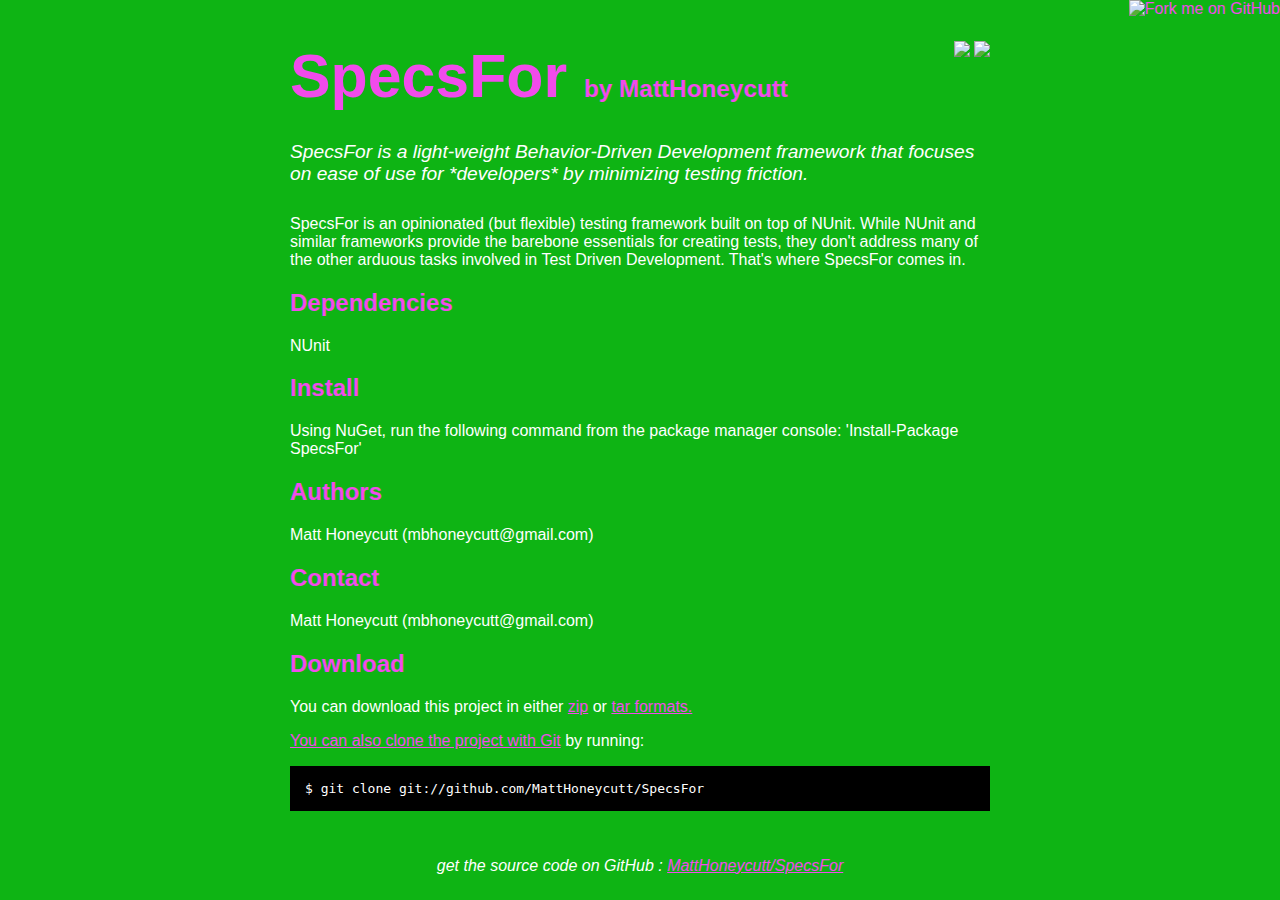
==== index.html @ e89b22e9 "Created gh-pages branch via GitHub" ====
<!DOCTYPE html>
<html>
<head>
  <meta charset='utf-8'>

  <title>MattHoneycutt/SpecsFor @ GitHub</title>

  <style type="text/css">
    body {
      margin-top: 1.0em;
      background-color: #0eb414;
      font-family: Helvetica, Arial, FreeSans, san-serif;
      color: #ffffff;
    }
    #container {
      margin: 0 auto;
      width: 700px;
    }
    h1 { font-size: 3.8em; color: #f14beb; margin-bottom: 3px; }
    h1 .small { font-size: 0.4em; }
    h1 a { text-decoration: none }
    h2 { font-size: 1.5em; color: #f14beb; }
    h3 { text-align: center; color: #f14beb; }
    a { color: #f14beb; }
    .description { font-size: 1.2em; margin-bottom: 30px; margin-top: 30px; font-style: italic;}
    .download { float: right; }
    pre { background: #000; color: #fff; padding: 15px;}
    hr { border: 0; width: 80%; border-bottom: 1px solid #aaa}
    .footer { text-align:center; padding-top:30px; font-style: italic; }
  </style>
</head>

<body>
  <a href="https://github.com/MattHoneycutt/SpecsFor"><img style="position: absolute; top: 0; right: 0; border: 0;" src="http://s3.amazonaws.com/github/ribbons/forkme_right_darkblue_121621.png" alt="Fork me on GitHub" /></a>

  <div id="container">

    <div class="download">
      <a href="https://github.com/MattHoneycutt/SpecsFor/zipball/master">
        <img border="0" width="90" src="https://github.com/images/modules/download/zip.png"></a>
      <a href="https://github.com/MattHoneycutt/SpecsFor/tarball/master">
        <img border="0" width="90" src="https://github.com/images/modules/download/tar.png"></a>
    </div>

    <h1><a href="https://github.com/MattHoneycutt/SpecsFor">SpecsFor</a>
      <span class="small">by <a href="https://github.com/MattHoneycutt">MattHoneycutt</a></span></h1>

    <div class="description">
      SpecsFor is a light-weight Behavior-Driven Development framework that focuses on ease of use for *developers* by minimizing testing friction.
    </div>

    
      <p>SpecsFor is an opinionated (but flexible) testing framework built on top of NUnit.  While NUnit and similar frameworks provide the barebone essentials for creating tests, they don't address many of the other arduous tasks involved in Test Driven Development.  That's where SpecsFor comes in. </p>
    

    
      <h2>Dependencies</h2>
      <p>NUnit</p>
    

    
      <h2>Install</h2>
      <p>Using NuGet, run the following command from the package manager console: 'Install-Package SpecsFor'</p>
    

    

    
      <h2>Authors</h2>
      <p>Matt Honeycutt (mbhoneycutt@gmail.com)<br/>      </p>
    

    
      <h2>Contact</h2>
      <p>Matt Honeycutt (mbhoneycutt@gmail.com)<br/>      </p>
    

    <h2>Download</h2>
    <p>
      You can download this project in either
      <a href="https://github.com/MattHoneycutt/SpecsFor/zipball/master">zip</a> or
      <a href="https://github.com/MattHoneycutt/SpecsFor/tarball/master">tar formats.
    </p>
    <p>You can also clone the project with <a href="http://git-scm.com">Git</a>
      by running:
      <pre>$ git clone git://github.com/MattHoneycutt/SpecsFor</pre>
    </p>

    <div class="footer">
      get the source code on GitHub : <a href="https://github.com/MattHoneycutt/SpecsFor">MattHoneycutt/SpecsFor</a>
    </div>

  </div>

</body>
</html>
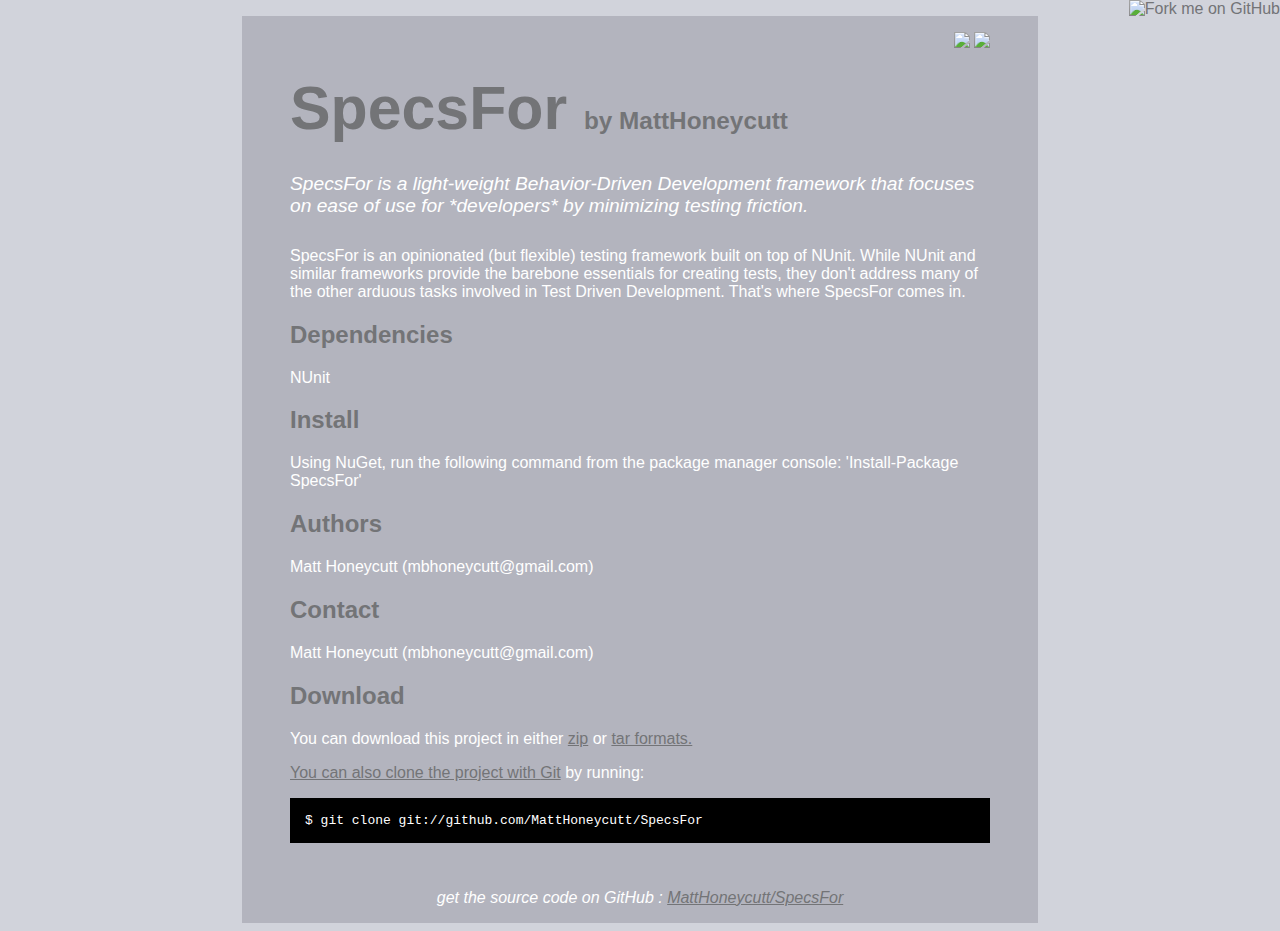
==== commit a25a5e56: "Fixed up some of the colors." ====
--- a/index.html
+++ b/index.html
@@ -8,20 +8,22 @@
   <style type="text/css">
     body {
       margin-top: 1.0em;
-      background-color: #0eb414;
+      background-color: #D1D3DB;
       font-family: Helvetica, Arial, FreeSans, san-serif;
       color: #ffffff;
     }
     #container {
       margin: 0 auto;
       width: 700px;
+	  background-color: #B3B4BE;
+	  padding: 1em 3em;
     }
-    h1 { font-size: 3.8em; color: #f14beb; margin-bottom: 3px; }
+    h1 { font-size: 3.8em; color: #737477; margin-bottom: 3px; }
     h1 .small { font-size: 0.4em; }
     h1 a { text-decoration: none }
-    h2 { font-size: 1.5em; color: #f14beb; }
-    h3 { text-align: center; color: #f14beb; }
-    a { color: #f14beb; }
+    h2 { font-size: 1.5em; color: #737477; }
+    h3 { text-align: center; color: #737477; }
+    a { color: #737477; }
     .description { font-size: 1.2em; margin-bottom: 30px; margin-top: 30px; font-style: italic;}
     .download { float: right; }
     pre { background: #000; color: #fff; padding: 15px;}
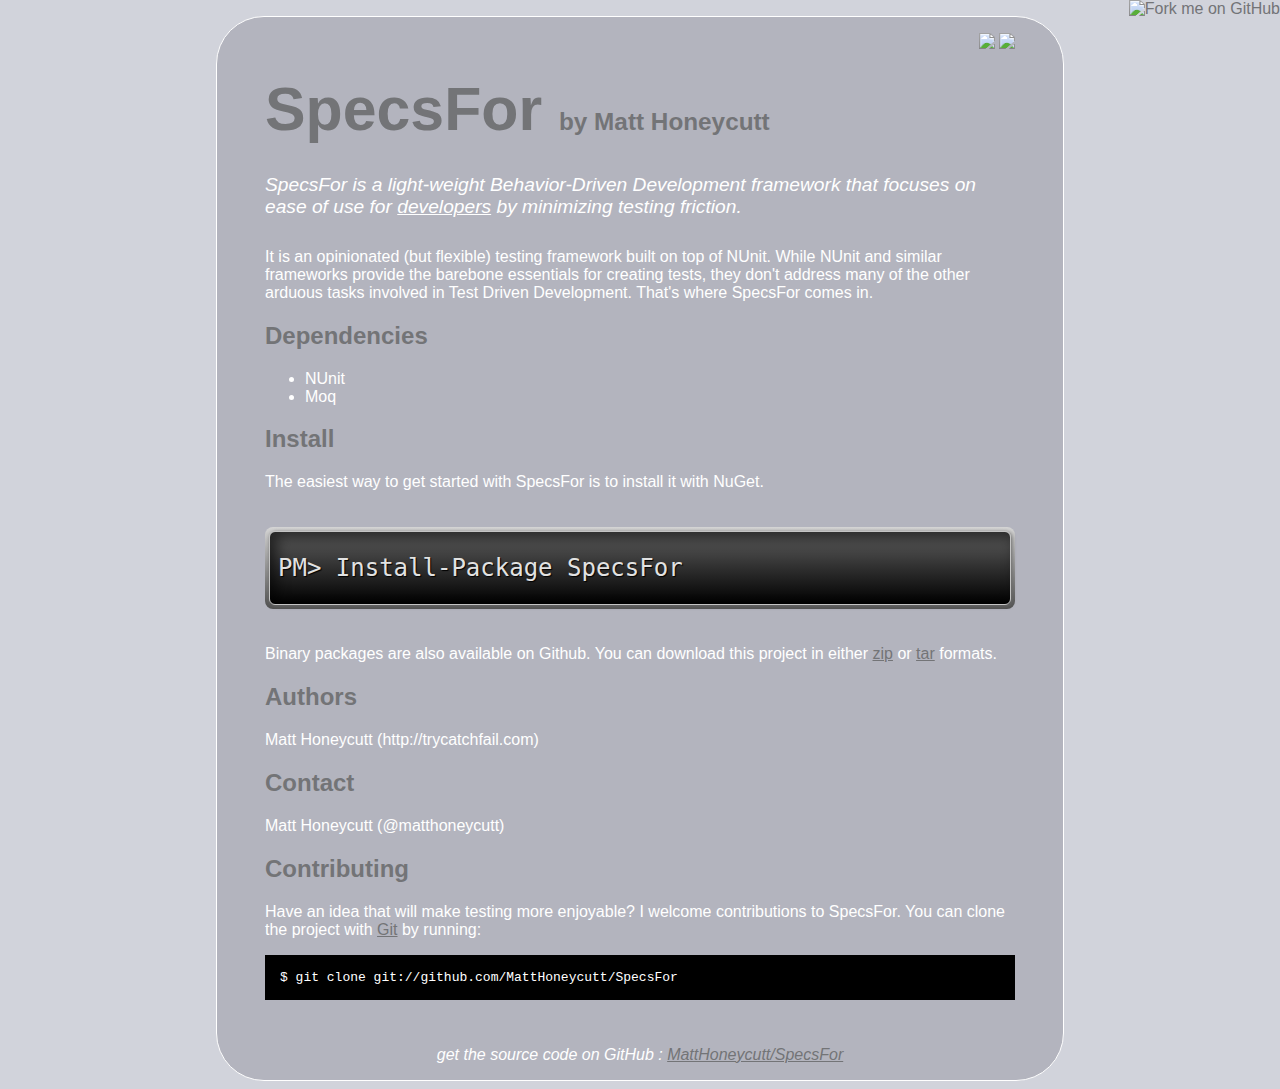
==== commit 06ed05dc: "Cleaned up the page." ====
--- a/index.html
+++ b/index.html
@@ -3,7 +3,7 @@
 <head>
   <meta charset='utf-8'>
 
-  <title>MattHoneycutt/SpecsFor @ GitHub</title>
+  <title>SpecsFor - Simple, painless Behavior-Driven Development for .NET</title>
 
   <style type="text/css">
     body {
@@ -14,9 +14,11 @@
     }
     #container {
       margin: 0 auto;
-      width: 700px;
+      width: 750px;
 	  background-color: #B3B4BE;
 	  padding: 1em 3em;
+	  border: 1px solid #FFF;
+	  border-radius: 3em;
     }
     h1 { font-size: 3.8em; color: #737477; margin-bottom: 3px; }
     h1 .small { font-size: 0.4em; }
@@ -29,7 +31,44 @@
     pre { background: #000; color: #fff; padding: 15px;}
     hr { border: 0; width: 80%; border-bottom: 1px solid #aaa}
     .footer { text-align:center; padding-top:30px; font-style: italic; }
-  </style>
+	
+	.commandWrapper {
+		background: #D6D6D6;
+		border: 0px solid white;
+		padding: 4px;
+		margin: 36px 0;
+		filter: progid:DXImageTransform.Microsoft.Gradient(GradientType=0, startColorstr='#d6d6d6', endColorstr='#505050');
+		background: -webkit-gradient(linear, 0 0, 0 100%, from(#D6D6D6), to(#505050));
+		background: -moz-linear-gradient(top, #D6D6D6, #505050);
+		border-radius: 8px;
+		-webkit-border-radius: 8px;
+		-moz-border-radius: 8px;
+	}
+
+	.commandPrompt {
+		background: black;
+		border: 1px solid #C4C4C4;
+		text-shadow: 1px 1px 1px rgba(0, 0, 0, 1.0);
+		filter: progid:DXImageTransform.Microsoft.Gradient(GradientType=0, startColorstr='#5e5e5e', endColorstr='#000');
+		background: -webkit-gradient(linear, 0 0, 0 100%, from(#5E5E5E), to(black));
+		background: -moz-linear-gradient(top, #5E5E5E, black);
+		box-shadow: inset 6px 6px 14px rgba(0, 0, 0, 0.6), 1px 1px 4px rgba(102, 102, 102, 1.0);
+		-webkit-box-shadow: inset 6px 6px 14px rgba(0, 0, 0, 0.6), 1px 1px 4px rgba(102, 102, 102, 1.0);
+		-moz-box-shadow: inset 6px 6px 14px rgba(0, 0, 0, 0.6), 1px 1px 4px rgba(102, 102, 102, 1.0);
+		border-radius: 6px;
+		-webkit-border-radius: 6px;
+		-moz-border-radius: 6px;
+	}
+
+	.command {
+		color: #72EB18;
+		color: #E2E2E2;
+		font-family: Consolas, "Andale Mono WT", "Andale Mono", "Lucida Console", "Lucida Sans Typewriter", "DejaVu Sans Mono", "Bitstream Vera Sans Mono", "Liberation Mono", "Nimbus Mono L", Monaco, "Courier New", Courier, monospace;
+		font-size: 24px;
+		line-height: 24px;
+		margin: 24px 8px;
+	}	
+	</style>
 </head>
 
 <body>
@@ -45,47 +84,53 @@
     </div>
 
     <h1><a href="https://github.com/MattHoneycutt/SpecsFor">SpecsFor</a>
-      <span class="small">by <a href="https://github.com/MattHoneycutt">MattHoneycutt</a></span></h1>
+      <span class="small">by <a href="https://github.com/MattHoneycutt">Matt Honeycutt</a></span></h1>
 
     <div class="description">
-      SpecsFor is a light-weight Behavior-Driven Development framework that focuses on ease of use for *developers* by minimizing testing friction.
+      SpecsFor is a light-weight Behavior-Driven Development framework that focuses on ease of use for <u>developers</u> by minimizing testing friction.
     </div>
 
     
-      <p>SpecsFor is an opinionated (but flexible) testing framework built on top of NUnit.  While NUnit and similar frameworks provide the barebone essentials for creating tests, they don't address many of the other arduous tasks involved in Test Driven Development.  That's where SpecsFor comes in. </p>
+      <p>It is an opinionated (but flexible) testing framework built on top of NUnit.  While NUnit and similar frameworks provide the barebone essentials for creating tests, they don't address many of the other arduous tasks involved in Test Driven Development.  That's where SpecsFor comes in. </p>
     
 
     
       <h2>Dependencies</h2>
-      <p>NUnit</p>
+      <ul>
+		<li>NUnit</li>
+		<li>Moq</li>
+	  </ul>
     
 
     
       <h2>Install</h2>
-      <p>Using NuGet, run the following command from the package manager console: 'Install-Package SpecsFor'</p>
-    
+      <p>The easiest way to get started with SpecsFor is to install it with NuGet.</p>
 
-    
+		<div class="commandWrapper">
+			<div class="commandPrompt">
+				<p class="command">PM&gt; Install-Package SpecsFor</p>
+			</div>
+		</div>    
+
+    <p>Binary packages are also available on Github.  You can download this project in either
+      <a href="https://github.com/MattHoneycutt/SpecsFor/zipball/master">zip</a> or
+      <a href="https://github.com/MattHoneycutt/SpecsFor/tarball/master">tar</a> formats.
+    </p>
 
     
       <h2>Authors</h2>
-      <p>Matt Honeycutt (mbhoneycutt@gmail.com)+      <p>Matt Honeycutt (http://trycatchfail.com) <br/>      </p>
     
 
     
       <h2>Contact</h2>
-      <p>Matt Honeycutt (mbhoneycutt@gmail.com)+      <p>Matt Honeycutt (@matthoneycutt) <br/>      </p>
     
 
-    <h2>Download</h2>
-    <p>
-      You can download this project in either
-      <a href="https://github.com/MattHoneycutt/SpecsFor/zipball/master">zip</a> or
-      <a href="https://github.com/MattHoneycutt/SpecsFor/tarball/master">tar formats.
-    </p>
-    <p>You can also clone the project with <a href="http://git-scm.com">Git</a>
+    <h2>Contributing</h2>
+    <p>Have an idea that will make testing more enjoyable?  I welcome contributions to SpecsFor. You can clone the project with <a href="http://git-scm.com">Git</a>
       by running:
       <pre>$ git clone git://github.com/MattHoneycutt/SpecsFor</pre>
     </p>
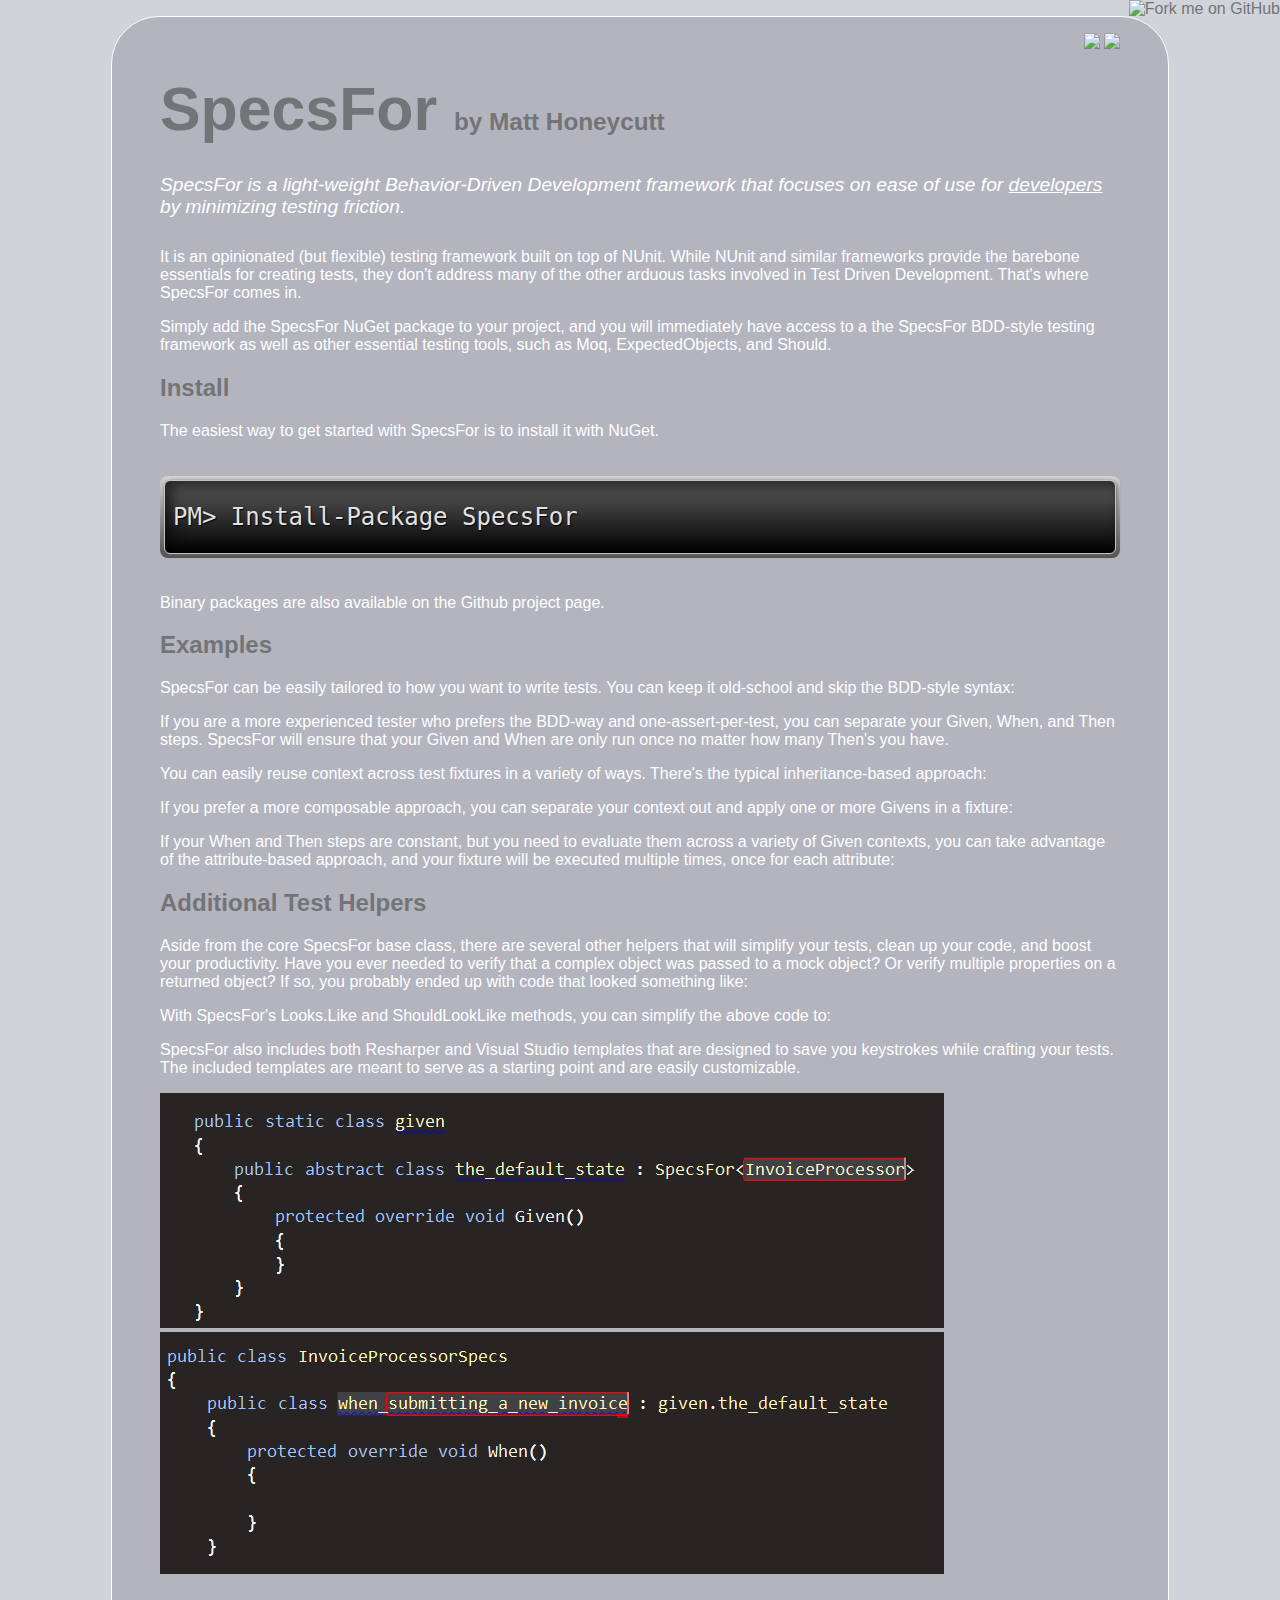
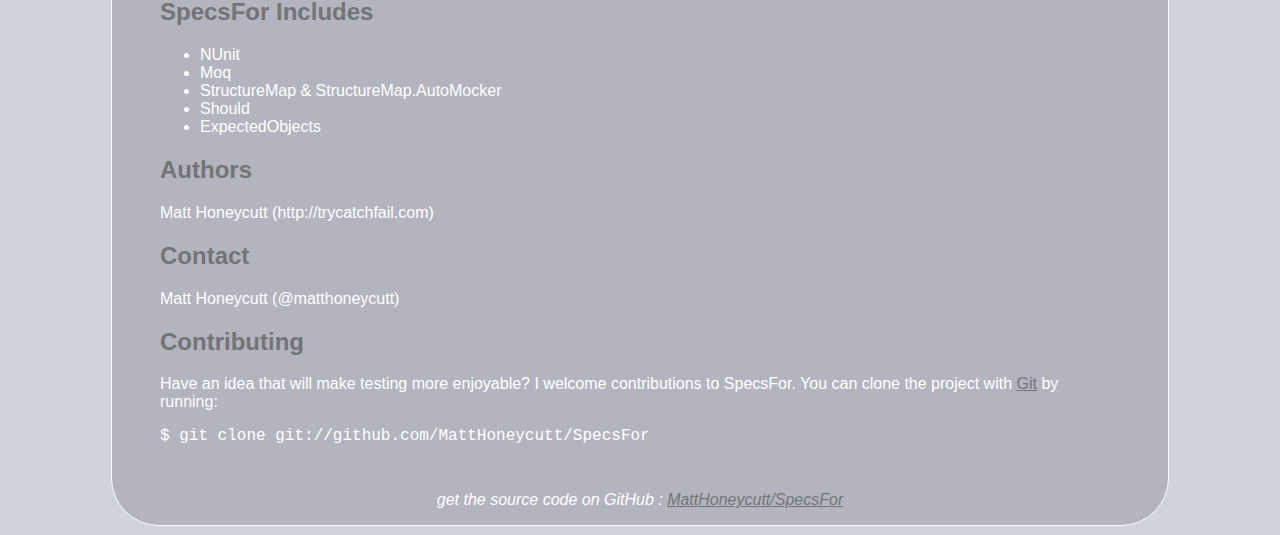
==== commit 3a2a5f6c: "Improved the home page." ====
--- a/index.html
+++ b/index.html
@@ -1,145 +1,137 @@
-<!DOCTYPE html>
-<html>
-<head>
-  <meta charset='utf-8'>
-
-  <title>SpecsFor - Simple, painless Behavior-Driven Development for .NET</title>
-
-  <style type="text/css">
-    body {
-      margin-top: 1.0em;
-      background-color: #D1D3DB;
-      font-family: Helvetica, Arial, FreeSans, san-serif;
-      color: #ffffff;
-    }
-    #container {
-      margin: 0 auto;
-      width: 750px;
-	  background-color: #B3B4BE;
-	  padding: 1em 3em;
-	  border: 1px solid #FFF;
-	  border-radius: 3em;
-    }
-    h1 { font-size: 3.8em; color: #737477; margin-bottom: 3px; }
-    h1 .small { font-size: 0.4em; }
-    h1 a { text-decoration: none }
-    h2 { font-size: 1.5em; color: #737477; }
-    h3 { text-align: center; color: #737477; }
-    a { color: #737477; }
-    .description { font-size: 1.2em; margin-bottom: 30px; margin-top: 30px; font-style: italic;}
-    .download { float: right; }
-    pre { background: #000; color: #fff; padding: 15px;}
-    hr { border: 0; width: 80%; border-bottom: 1px solid #aaa}
-    .footer { text-align:center; padding-top:30px; font-style: italic; }
-	
-	.commandWrapper {
-		background: #D6D6D6;
-		border: 0px solid white;
-		padding: 4px;
-		margin: 36px 0;
-		filter: progid:DXImageTransform.Microsoft.Gradient(GradientType=0, startColorstr='#d6d6d6', endColorstr='#505050');
-		background: -webkit-gradient(linear, 0 0, 0 100%, from(#D6D6D6), to(#505050));
-		background: -moz-linear-gradient(top, #D6D6D6, #505050);
-		border-radius: 8px;
-		-webkit-border-radius: 8px;
-		-moz-border-radius: 8px;
-	}
-
-	.commandPrompt {
-		background: black;
-		border: 1px solid #C4C4C4;
-		text-shadow: 1px 1px 1px rgba(0, 0, 0, 1.0);
-		filter: progid:DXImageTransform.Microsoft.Gradient(GradientType=0, startColorstr='#5e5e5e', endColorstr='#000');
-		background: -webkit-gradient(linear, 0 0, 0 100%, from(#5E5E5E), to(black));
-		background: -moz-linear-gradient(top, #5E5E5E, black);
-		box-shadow: inset 6px 6px 14px rgba(0, 0, 0, 0.6), 1px 1px 4px rgba(102, 102, 102, 1.0);
-		-webkit-box-shadow: inset 6px 6px 14px rgba(0, 0, 0, 0.6), 1px 1px 4px rgba(102, 102, 102, 1.0);
-		-moz-box-shadow: inset 6px 6px 14px rgba(0, 0, 0, 0.6), 1px 1px 4px rgba(102, 102, 102, 1.0);
-		border-radius: 6px;
-		-webkit-border-radius: 6px;
-		-moz-border-radius: 6px;
-	}
-
-	.command {
-		color: #72EB18;
-		color: #E2E2E2;
-		font-family: Consolas, "Andale Mono WT", "Andale Mono", "Lucida Console", "Lucida Sans Typewriter", "DejaVu Sans Mono", "Bitstream Vera Sans Mono", "Liberation Mono", "Nimbus Mono L", Monaco, "Courier New", Courier, monospace;
-		font-size: 24px;
-		line-height: 24px;
-		margin: 24px 8px;
-	}	
-	</style>
-</head>
-
-<body>
-  <a href="https://github.com/MattHoneycutt/SpecsFor"><img style="position: absolute; top: 0; right: 0; border: 0;" src="http://s3.amazonaws.com/github/ribbons/forkme_right_darkblue_121621.png" alt="Fork me on GitHub" /></a>
-
-  <div id="container">
-
-    <div class="download">
-      <a href="https://github.com/MattHoneycutt/SpecsFor/zipball/master">
-        <img border="0" width="90" src="https://github.com/images/modules/download/zip.png"></a>
-      <a href="https://github.com/MattHoneycutt/SpecsFor/tarball/master">
-        <img border="0" width="90" src="https://github.com/images/modules/download/tar.png"></a>
-    </div>
-
-    <h1><a href="https://github.com/MattHoneycutt/SpecsFor">SpecsFor</a>
-      <span class="small">by <a href="https://github.com/MattHoneycutt">Matt Honeycutt</a></span></h1>
-
-    <div class="description">
-      SpecsFor is a light-weight Behavior-Driven Development framework that focuses on ease of use for <u>developers</u> by minimizing testing friction.
-    </div>
-
-    
-      <p>It is an opinionated (but flexible) testing framework built on top of NUnit.  While NUnit and similar frameworks provide the barebone essentials for creating tests, they don't address many of the other arduous tasks involved in Test Driven Development.  That's where SpecsFor comes in. </p>
-    
-
-    
-      <h2>Dependencies</h2>
-      <ul>
-		<li>NUnit</li>
-		<li>Moq</li>
-	  </ul>
-    
-
-    
-      <h2>Install</h2>
-      <p>The easiest way to get started with SpecsFor is to install it with NuGet.</p>
-
-		<div class="commandWrapper">
-			<div class="commandPrompt">
-				<p class="command">PM&gt; Install-Package SpecsFor</p>
-			</div>
-		</div>    
-
-    <p>Binary packages are also available on Github.  You can download this project in either
-      <a href="https://github.com/MattHoneycutt/SpecsFor/zipball/master">zip</a> or
-      <a href="https://github.com/MattHoneycutt/SpecsFor/tarball/master">tar</a> formats.
-    </p>
-
-    
-      <h2>Authors</h2>
-      <p>Matt Honeycutt (http://trycatchfail.com)-<br/>      </p>
-    
-
-    
-      <h2>Contact</h2>
-      <p>Matt Honeycutt (@matthoneycutt)-<br/>      </p>
-    
-
-    <h2>Contributing</h2>
-    <p>Have an idea that will make testing more enjoyable?  I welcome contributions to SpecsFor. You can clone the project with <a href="http://git-scm.com">Git</a>
-      by running:
-      <pre>$ git clone git://github.com/MattHoneycutt/SpecsFor</pre>
-    </p>
-
-    <div class="footer">
-      get the source code on GitHub : <a href="https://github.com/MattHoneycutt/SpecsFor">MattHoneycutt/SpecsFor</a>
-    </div>
-
-  </div>
-
-</body>
-</html>
+<!DOCTYPE html>
+<html>
+<head>
+	<meta charset='utf-8'>
+	<title>SpecsFor - Simple, painless Behavior-Driven Development for .NET</title>
+	<link rel="Stylesheet" href="styles.css" />
+</head>
+<body>
+	<a href="https://github.com/MattHoneycutt/SpecsFor">
+		<img style="position: absolute; top: 0; right: 0; border: 0;" src="http://s3.amazonaws.com/github/ribbons/forkme_right_darkblue_121621.png"
+			alt="Fork me on GitHub" />
+	</a>
+	<div id="container">
+		<div class="download">
+			<a href="https://github.com/MattHoneycutt/SpecsFor/zipball/master">
+				<img border="0" width="90" src="https://github.com/images/modules/download/zip.png"></a>
+			<a href="https://github.com/MattHoneycutt/SpecsFor/tarball/master">
+				<img border="0" width="90" src="https://github.com/images/modules/download/tar.png"></a>
+		</div>
+		<h1>
+			<a href="https://github.com/MattHoneycutt/SpecsFor">SpecsFor</a> <span class="small">
+				by <a href="https://github.com/MattHoneycutt">Matt Honeycutt</a></span></h1>
+		<div class="description">
+			SpecsFor is a light-weight Behavior-Driven Development framework that focuses on
+			ease of use for <u>developers</u> by minimizing testing friction.
+		</div>
+		<p>
+			It is an opinionated (but flexible) testing framework built on top of NUnit. While
+			NUnit and similar frameworks provide the barebone essentials for creating tests,
+			they don't address many of the other arduous tasks involved in Test Driven Development.
+			That's where SpecsFor comes in.  
+		</p>
+		<p>
+			Simply add the SpecsFor NuGet package to your project,
+			and you will immediately have access to a the SpecsFor BDD-style testing framework as 
+			well as other essential testing tools, such as Moq, ExpectedObjects, and Should. 
+		</p>
+		<h2>Install</h2>
+		<p>
+			The easiest way to get started with SpecsFor is to install it with NuGet.</p>
+		<div class="commandWrapper">
+			<div class="commandPrompt">
+				<p class="command">
+					PM&gt; Install-Package SpecsFor</p>
+			</div>
+		</div>
+		<p>
+			Binary packages are also available on the Github project page. 
+		</p>
+		<h2>Examples</h2>
+		<p>
+			SpecsFor can be easily tailored to how you want to write tests.  You can keep it old-school
+			and skip the BDD-style syntax:
+		</p>
+		<script src="https://gist.github.com/1375611.js?file=OrderProcessorSpecs.OldSchool.cs"></script>
+		<p>
+			If you are a more experienced tester who prefers the BDD-way and one-assert-per-test, you can separate your Given, When, and 
+			Then steps.  SpecsFor will ensure that your Given and When are only run once no matter how 
+			many Then's you have.
+		</p>
+		<script src="https://gist.github.com/1375611.js?file=OrderProcessingSpecs.BDD.cs"></script>
+		<p>
+			You can easily reuse context across test fixtures in a variety of ways.  There's the 
+			typical inheritance-based approach:
+		</p>
+		<script src="https://gist.github.com/1375611.js?file=OrderProcessingSpecs.BDD.Inheritance.cs"></script>
+		<p>
+			If you prefer a more composable approach, you can separate your context out and apply
+			one or more Givens in a fixture:
+		</p>
+		<script src="https://gist.github.com/1375611.js?file=ValidatingOrderProcessorSpecs.Compositional.cs"></script>
+		<p>
+			If your When and Then steps are constant, but you need to evaluate them across a variety
+			of Given contexts, you can take advantage of the attribute-based approach, and your
+			fixture will be executed multiple times, once for each attribute:
+		</p>
+		<script src="https://gist.github.com/1375611.js?file=ValidatingOrderProcessorSpecs.Attributes.cs"></script>
+		<h2>Additional Test Helpers</h2>
+		<p>
+			Aside from the core SpecsFor base class, there are several other helpers that will simplify
+			your tests, clean up your code, and boost your productivity.  Have you ever needed to verify
+			that a complex object was passed to a mock object?  Or verify multiple properties on a returned object?
+			If so, you probably ended up with code that looked something like:
+		</p>
+		<script src="https://gist.github.com/1375611.js?file=InvoiceProcessorSpecs.WithoutHelpers.cs"></script>
+		<p>
+			With SpecsFor's Looks.Like and ShouldLookLike methods, you can simplify the above code to:
+		</p>
+		<script src="https://gist.github.com/1375611.js?file=InvoiceProcessorSpecs.WithHelpers.cs"></script>
+		<p>
+			SpecsFor also includes both Resharper and Visual Studio templates that are designed to
+			save you keystrokes while crafting your tests.  The included templates are meant to serve as 
+			a starting point and are easily customizable.  
+		</p>
+
+		<div class="screenshots">
+			<div>
+				<img src="images/Given.png" alt="Given..." />
+			</div>
+			<div>
+				<img src="images/When.png" alt="When..." />
+			</div>
+		</div>
+		
+		<h2>SpecsFor Includes</h2>
+		<ul>
+			<li>NUnit</li>
+			<li>Moq</li>
+			<li>StructureMap & StructureMap.AutoMocker</li>
+			<li>Should</li>
+			<li>ExpectedObjects</li> 
+		</ul>
+		<h2>Authors</h2>
+		<p>
+			Matt Honeycutt (http://trycatchfail.com)
+			<br />
+		</p>
+		<h2>
+			Contact</h2>
+		<p>
+			Matt Honeycutt (@matthoneycutt)
+			<br />
+		</p>
+		<h2>
+			Contributing</h2>
+		<p>
+			Have an idea that will make testing more enjoyable? I welcome contributions to SpecsFor.
+			You can clone the project with <a href="http://git-scm.com">Git</a> by running:
+			<pre>$ git clone git://github.com/MattHoneycutt/SpecsFor</pre>
+		</p>
+		<div class="footer">
+			get the source code on GitHub : <a href="https://github.com/MattHoneycutt/SpecsFor">
+				MattHoneycutt/SpecsFor</a>
+		</div>
+	</div>
+</body>
+</html>
--- a/styles.css
+++ b/styles.css
@@ -0,0 +1,147 @@
+body
+{
+	margin-top: 1.0em;
+	background-color: #D1D3DB;
+	font-family: Helvetica, Arial, FreeSans, san-serif;
+	color: #ffffff;
+	font-size: 16px;
+}
+#container
+{
+	margin: 0 auto;
+	width: 960px;
+	background-color: #B3B4BE;
+	padding: 1em 3em;
+	border: 1px solid #FFF;
+	border-radius: 3em;
+}
+h1
+{
+	font-size: 3.8em;
+	color: #737477;
+	margin-bottom: 3px;
+}
+h1 .small
+{
+	font-size: 0.4em;
+}
+h1 a
+{
+	text-decoration: none;
+}
+h2
+{
+	font-size: 1.5em;
+	color: #737477;
+}
+h3
+{
+	text-align: center;
+	color: #737477;
+}
+a
+{
+	color: #737477;
+}
+.description
+{
+	font-size: 1.2em;
+	margin-bottom: 30px;
+	margin-top: 30px;
+	font-style: italic;
+}
+.download
+{
+	float: right;
+}
+hr
+{
+	border: 0;
+	width: 80%;
+	border-bottom: 1px solid #aaa;
+}
+.footer
+{
+	text-align: center;
+	padding-top: 30px;
+	font-style: italic;
+}
+		
+.commandWrapper
+{
+	background: #D6D6D6;
+	border: 0px solid white;
+	padding: 4px;
+	margin: 36px 0;
+	filter: progid:DXImageTransform.Microsoft.Gradient(GradientType=0, startColorstr='#d6d6d6', endColorstr='#505050');
+	background: -webkit-gradient(linear, 0 0, 0 100%, from(#D6D6D6), to(#505050));
+	background: -moz-linear-gradient(top, #D6D6D6, #505050);
+	border-radius: 8px;
+	-webkit-border-radius: 8px;
+	-moz-border-radius: 8px;
+}
+		
+.commandPrompt
+{
+	background: black;
+	border: 1px solid #C4C4C4;
+	text-shadow: 1px 1px 1px rgba(0, 0, 0, 1.0);
+	filter: progid:DXImageTransform.Microsoft.Gradient(GradientType=0, startColorstr='#5e5e5e', endColorstr='#000');
+	background: -webkit-gradient(linear, 0 0, 0 100%, from(#5E5E5E), to(black));
+	background: -moz-linear-gradient(top, #5E5E5E, black);
+	box-shadow: inset 6px 6px 14px rgba(0, 0, 0, 0.6), 1px 1px 4px rgba(102, 102, 102, 1.0);
+	-webkit-box-shadow: inset 6px 6px 14px rgba(0, 0, 0, 0.6), 1px 1px 4px rgba(102, 102, 102, 1.0);
+	-moz-box-shadow: inset 6px 6px 14px rgba(0, 0, 0, 0.6), 1px 1px 4px rgba(102, 102, 102, 1.0);
+	border-radius: 6px;
+	-webkit-border-radius: 6px;
+	-moz-border-radius: 6px;
+}
+		
+.command
+{
+	color: #72EB18;
+	color: #E2E2E2;
+	font-family: Consolas, "Andale Mono WT" , "Andale Mono" , "Lucida Console" , "Lucida Sans Typewriter" , "DejaVu Sans Mono" , "Bitstream Vera Sans Mono" , "Liberation Mono" , "Nimbus Mono L" , Monaco, "Courier New" , Courier, monospace;
+	font-size: 24px;
+	line-height: 24px;
+	margin: 24px 8px;
+}
+		
+.gist
+{
+	font-size: 0.8em;
+	margin: 15px 0 !important;
+}
+
+.gist-file
+{
+	border: none !important;
+}
+
+.gist-meta
+{
+	border: 1px solid #D2d2d2 !important;
+	padding: 12px !important;
+	-moz-border-radius-bottomleft: 10px;
+	-webkit-border-bottom-left-radius: 10px;
+	-moz-border-radius-bottomright: 10px;
+	-webkit-border-bottom-right-radius: 10px;
+
+}
+
+.gist-data
+{
+	padding: 15px !important;
+	border: 1px solid #D2d2d2 !important;
+	border-bottom: none !important;
+	-moz-border-radius-topleft: 10px;
+	-webkit-border-top-left-radius: 10px;
+	-moz-border-radius-topright: 10px;
+	-webkit-border-top-right-radius: 10px;
+}
+
+.screenshots img
+{
+	margin-left: auto;
+	margin-right: auto;
+}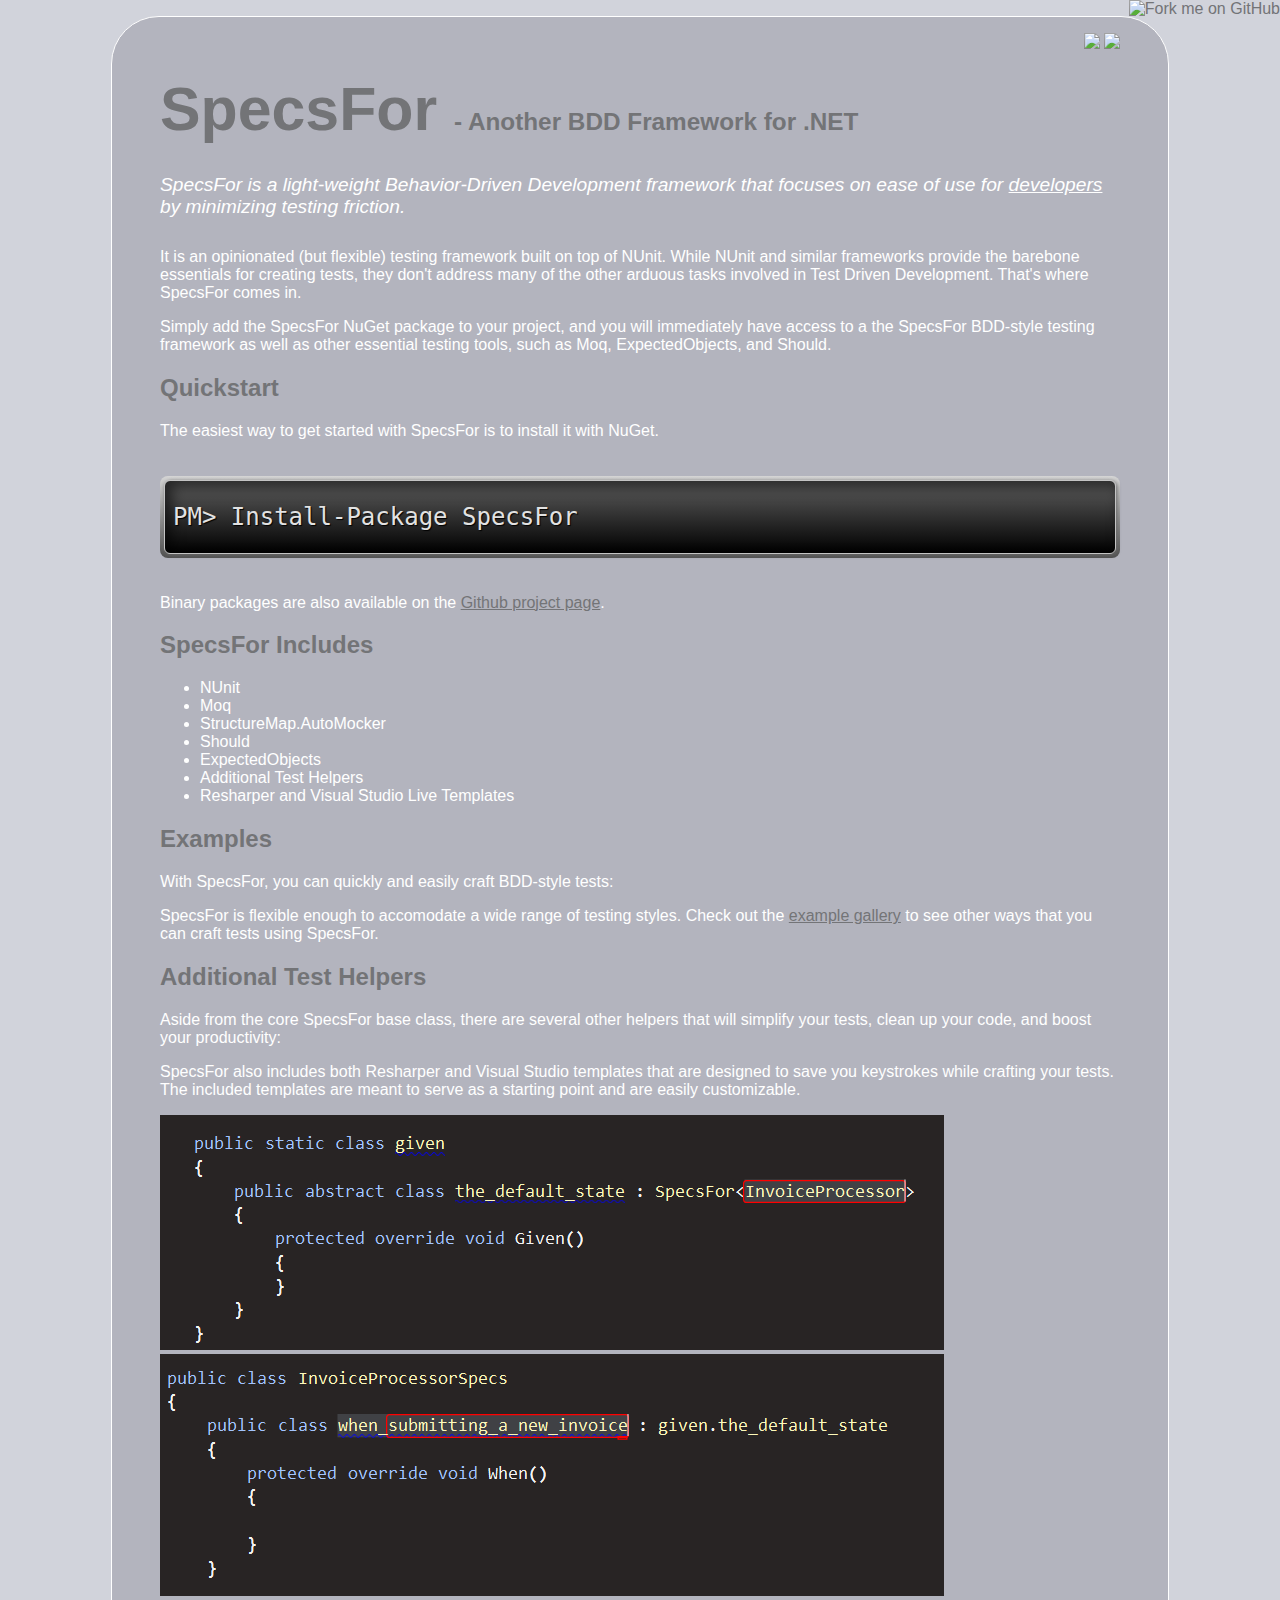
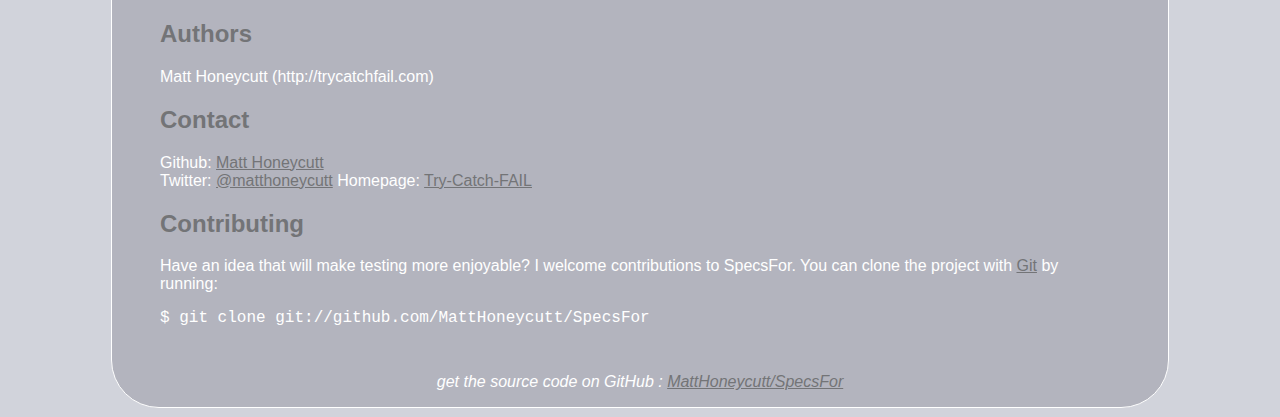
==== commit f11b85b1: "Broke the examples out into their own page." ====
--- a/index.html
+++ b/index.html
@@ -11,6 +11,7 @@
 			alt="Fork me on GitHub" />
 	</a>
 	<div id="container">
+		<!-- Header -->
 		<div class="download">
 			<a href="https://github.com/MattHoneycutt/SpecsFor/zipball/master">
 				<img border="0" width="90" src="https://github.com/images/modules/download/zip.png"></a>
@@ -19,7 +20,7 @@
 		</div>
 		<h1>
 			<a href="https://github.com/MattHoneycutt/SpecsFor">SpecsFor</a> <span class="small">
-				by <a href="https://github.com/MattHoneycutt">Matt Honeycutt</a></span></h1>
+				- Another BDD Framework for .NET </span></h1>
 		<div class="description">
 			SpecsFor is a light-weight Behavior-Driven Development framework that focuses on
 			ease of use for <u>developers</u> by minimizing testing friction.
@@ -35,7 +36,7 @@
 			and you will immediately have access to a the SpecsFor BDD-style testing framework as 
 			well as other essential testing tools, such as Moq, ExpectedObjects, and Should. 
 		</p>
-		<h2>Install</h2>
+		<h2>Quickstart</h2>
 		<p>
 			The easiest way to get started with SpecsFor is to install it with NuGet.</p>
 		<div class="commandWrapper">
@@ -45,46 +46,31 @@
 			</div>
 		</div>
 		<p>
-			Binary packages are also available on the Github project page. 
+			Binary packages are also available on the <a href="https://github.com/MattHoneycutt/SpecsFor">Github project page</a>. 
 		</p>
+		<h2>SpecsFor Includes</h2>
+		<ul>
+			<li>NUnit</li>
+			<li>Moq</li>
+			<li>StructureMap.AutoMocker</li>
+			<li>Should</li>
+			<li>ExpectedObjects</li> 
+			<li>Additional Test Helpers</li> 
+			<li>Resharper and Visual Studio Live Templates</li> 
+		</ul>
 		<h2>Examples</h2>
 		<p>
-			SpecsFor can be easily tailored to how you want to write tests.  You can keep it old-school
-			and skip the BDD-style syntax:
-		</p>
-		<script src="https://gist.github.com/1375611.js?file=OrderProcessorSpecs.OldSchool.cs"></script>
-		<p>
-			If you are a more experienced tester who prefers the BDD-way and one-assert-per-test, you can separate your Given, When, and 
-			Then steps.  SpecsFor will ensure that your Given and When are only run once no matter how 
-			many Then's you have.
+			With SpecsFor, you can quickly and easily craft BDD-style tests:
 		</p>
 		<script src="https://gist.github.com/1375611.js?file=OrderProcessingSpecs.BDD.cs"></script>
 		<p>
-			You can easily reuse context across test fixtures in a variety of ways.  There's the 
-			typical inheritance-based approach:
+			SpecsFor is flexible enough to accomodate a wide range of testing styles.  Check out the
+			<a href="examples.html">example gallery</a> to see other ways that you can craft tests using SpecsFor.
 		</p>
-		<script src="https://gist.github.com/1375611.js?file=OrderProcessingSpecs.BDD.Inheritance.cs"></script>
-		<p>
-			If you prefer a more composable approach, you can separate your context out and apply
-			one or more Givens in a fixture:
-		</p>
-		<script src="https://gist.github.com/1375611.js?file=ValidatingOrderProcessorSpecs.Compositional.cs"></script>
-		<p>
-			If your When and Then steps are constant, but you need to evaluate them across a variety
-			of Given contexts, you can take advantage of the attribute-based approach, and your
-			fixture will be executed multiple times, once for each attribute:
-		</p>
-		<script src="https://gist.github.com/1375611.js?file=ValidatingOrderProcessorSpecs.Attributes.cs"></script>
 		<h2>Additional Test Helpers</h2>
 		<p>
 			Aside from the core SpecsFor base class, there are several other helpers that will simplify
-			your tests, clean up your code, and boost your productivity.  Have you ever needed to verify
-			that a complex object was passed to a mock object?  Or verify multiple properties on a returned object?
-			If so, you probably ended up with code that looked something like:
-		</p>
-		<script src="https://gist.github.com/1375611.js?file=InvoiceProcessorSpecs.WithoutHelpers.cs"></script>
-		<p>
-			With SpecsFor's Looks.Like and ShouldLookLike methods, you can simplify the above code to:
+			your tests, clean up your code, and boost your productivity:
 		</p>
 		<script src="https://gist.github.com/1375611.js?file=InvoiceProcessorSpecs.WithHelpers.cs"></script>
 		<p>
@@ -102,14 +88,6 @@
 			</div>
 		</div>
 		
-		<h2>SpecsFor Includes</h2>
-		<ul>
-			<li>NUnit</li>
-			<li>Moq</li>
-			<li>StructureMap & StructureMap.AutoMocker</li>
-			<li>Should</li>
-			<li>ExpectedObjects</li> 
-		</ul>
 		<h2>Authors</h2>
 		<p>
 			Matt Honeycutt (http://trycatchfail.com)
@@ -118,8 +96,9 @@
 		<h2>
 			Contact</h2>
 		<p>
-			Matt Honeycutt (@matthoneycutt)
-			<br />
+			Github: <a href="https://github.com/MattHoneycutt">Matt Honeycutt</a> <br /> 
+			Twitter: <a href="http://twitter.com/matthoneycutt">@matthoneycutt</a>
+			Homepage: <a href="http://trycatchfail.com">Try-Catch-FAIL</a>
 		</p>
 		<h2>
 			Contributing</h2>
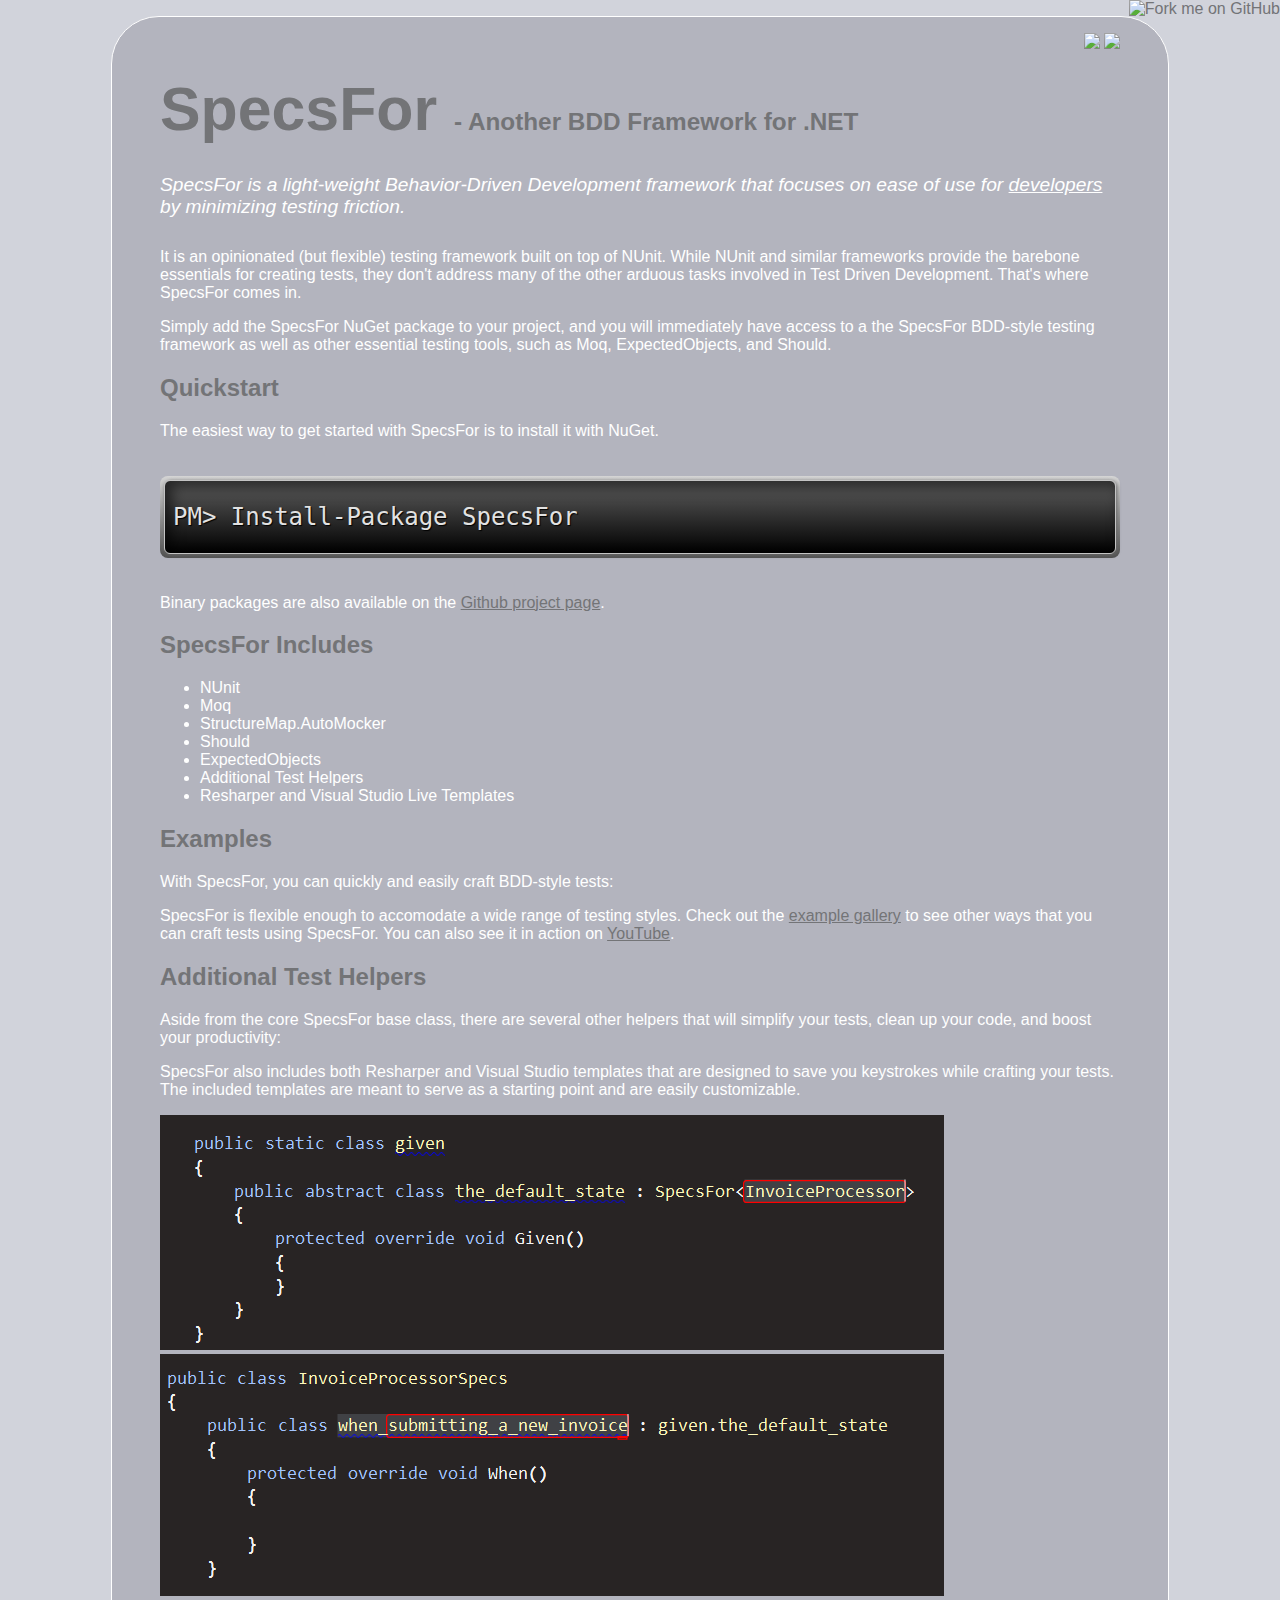
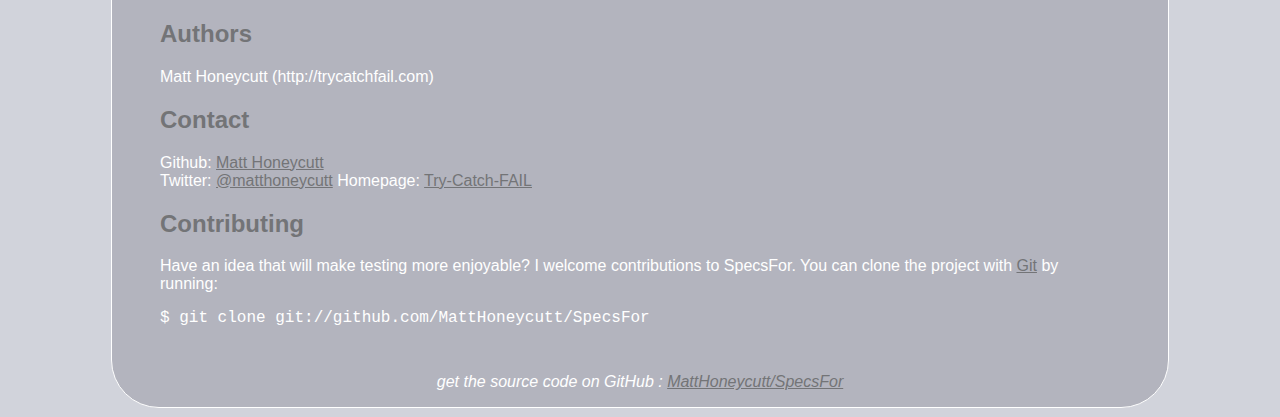
==== commit 15cfabc7: "Added link to YouTube video." ====
--- a/index.html
+++ b/index.html
@@ -66,6 +66,7 @@
 		<p>
 			SpecsFor is flexible enough to accomodate a wide range of testing styles.  Check out the
 			<a href="examples.html">example gallery</a> to see other ways that you can craft tests using SpecsFor.
+			You can also see it in action on <a href="http://www.youtube.com/watch?v=MVwguBsR6eA">YouTube</a>.
 		</p>
 		<h2>Additional Test Helpers</h2>
 		<p>
